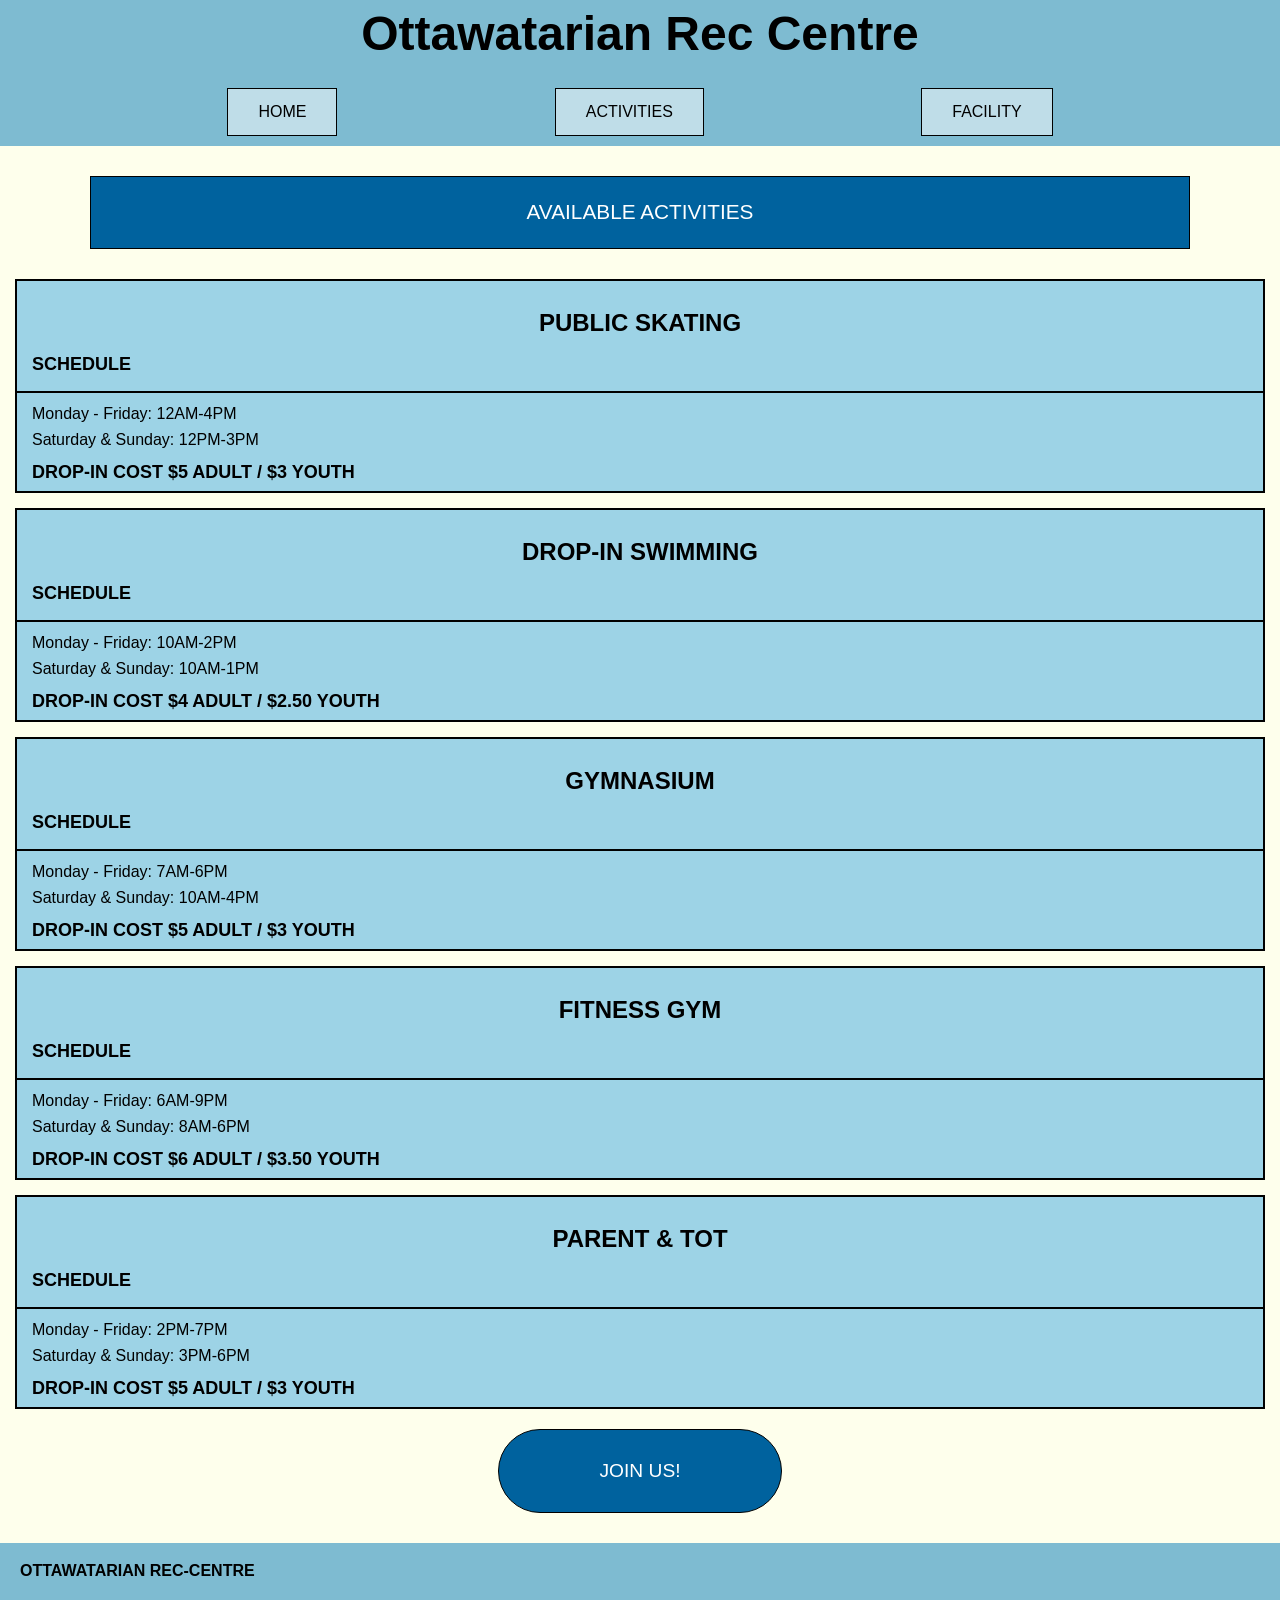
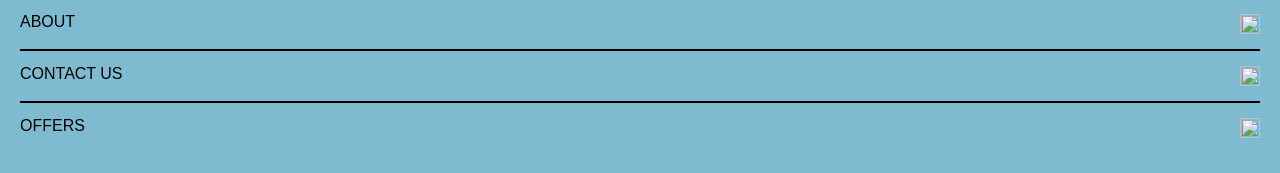
==== activities.html @ 130f3c0b "finishes activities page" ====
<!DOCTYPE html>
<html lang="en">
<head>
    <meta charset="UTF-8">
    <meta name="viewport" content="width=device-width, initial-scale=1.0">
    <title>Activities - Ottawatarian Rec Centre</title>
    <link rel="stylesheet" href="css/main.css">
    <link rel="preconnect" href="https://fonts.googleapis.com">
    <link rel="preconnect" href="https://fonts.gstatic.com" crossorigin>
    <link href="https://fonts.googleapis.com/css2?family=Roboto+Mono:ital,wght@0,100..700;1,100..700&display=swap" rel="stylesheet">
</head>
<body>
<div class="activitys">
    <header>
        <h1>Ottawatarian Rec Centre</h1>
        <nav>
            <ul>
                <li><a href="index.html">HOME</a></li>
                <li><a href="activities.html">ACTIVITIES</a></li>
                <li><a href="facility.html">FACILITY</a></li>
            </ul>
        </nav>
    </header>
    <main>
        <section>
            <div class="bluetext2">
            <h2>AVAILABLE ACTIVITIES</h2>
            </div>
        </section>

        <div class="activities">
            <div class="skating">
                <img src="images/skating.png" alt="">
                <h2>PUBLIC SKATING</h2>
                <h3>SCHEDULE</h3>
                <hr>
                <p>Monday - Friday: 12AM-4PM</p>
                <p>Saturday & Sunday: 12PM-3PM</p>
                <h3>DROP-IN COST $5 ADULT / $3 YOUTH</h3>
            </div>
   
            <div class="swimming">
                <img src="images/swimming.png" alt="">
                <h2>DROP-IN SWIMMING</h2>
                <h3>SCHEDULE</h3>
                <hr>
                <p>Monday - Friday: 10AM-2PM</p>
                <p>Saturday & Sunday: 10AM-1PM</p>
                <h3>DROP-IN COST $4 ADULT / $2.50 YOUTH</h3>
            </div>
   
            <div class="gymnasium">
                <img src="images/gym.png" alt="">
                <h2>GYMNASIUM</h2>
                <h3>SCHEDULE</h3>
                <hr>
                <p>Monday - Friday: 7AM-6PM</p>
                <p>Saturday & Sunday: 10AM-4PM</p>
                <h3>DROP-IN COST $5 ADULT / $3 YOUTH</h3>
            </div>

            <div class="fitness">
                <img src="images/fitness.png" alt="">
                <h2>FITNESS GYM</h2>
                <h3>SCHEDULE</h3>
                <hr>
                <p>Monday - Friday: 6AM-9PM</p>
                <p>Saturday & Sunday: 8AM-6PM</p>
                <h3>DROP-IN COST $6 ADULT / $3.50 YOUTH</h3>
            </div>

            <div class="parent">
                <img src="images/parent & tot.png" alt="">
                <h2>PARENT & TOT</h2>
                <h3>SCHEDULE</h3>
                <hr>
                <p>Monday - Friday: 2PM-7PM</p>
                <p>Saturday & Sunday: 3PM-6PM</p>
                <h3>DROP-IN COST $5 ADULT / $3 YOUTH</h3>
            </div>

            <button class="join">JOIN US!</button>
        </div>
    </main>
    <footer>
        <section id="feet">
        <h3>OTTAWATARIAN REC-CENTRE</h3>
        <a href="#">ABOUT <img src="images/back-arrow.png" alt=""></a>
        </section>
        <hr>
        <div class="dos">
        <a href="#">CONTACT US <img src="images/back-arrow.png" alt=""></a>
        </div>
        <hr>
        <div class="tres">
        <a href="#">OFFERS<img src="images/back-arrow.png" alt=""></a>
        </div>
        </section>

    </footer>
</div>
</body>
</html>
---- css/main.css ----
/* http://meyerweb.com/eric/tools/css/reset/ 
   v2.0 | 20110126
   License: none (public domain)
*/

html, body, div, span, applet, object, iframe,
h1, h2, h3, h4, h5, h6, p, blockquote, pre,
a, abbr, acronym, address, big, cite, code,
del, dfn, em, img, ins, kbd, q, s, samp,
small, strike, strong, sub, sup, tt, var,
b, u, i, center,
dl, dt, dd, ol, ul, li,
fieldset, form, label, legend,
table, caption, tbody, tfoot, thead, tr, th, td,
article, aside, canvas, details, embed, 
figure, figcaption, footer, header, hgroup, 
menu, nav, output, ruby, section, summary,
time, mark, audio, video {
	margin: 0;
	padding: 0;
	border: 0;
	font-size: 100%;
	font: inherit;
	vertical-align: baseline;
}
/* HTML5 display-role reset for older browsers */
article, aside, details, figcaption, figure, 
footer, header, hgroup, menu, nav, section {
	display: block;
}
body {
	line-height: 1;
}
ol, ul {
	list-style: none;
}
blockquote, q {
	quotes: none;
}
blockquote:before, blockquote:after,
q:before, q:after {
	content: '';
	content: none;
}
table {
	border-collapse: collapse;
	border-spacing: 0;
}

body{
    max-width: 100%;
    background-color: #FEFFEC;
    font-family: Roboto;
}

/* HEADER */
header {
    background-color: rgba(1, 120, 184, 0.5);
    padding: 10px;
    text-align: center;
    display: flex;
    flex-direction: column;
}

header h1 {
	font-family: Lato, sans-serif;
    margin: 0;
    color: black;
    font-weight: 900;
    font-size: xxx-large;
}

/* NAV */
nav {
    margin-top: 10px;
}

nav ul {
    display: flex;
	flex-direction: row;
	padding-top: 20px;
	justify-content: space-evenly;
}
nav a {
    text-decoration: none;
    font-family: Roboto, sans-serif;
    color: black;
    background-color: rgba(255, 255, 255, 0.5);
    padding: 15px 30px;
    border: 1px solid black;
    display: inline-block;
}

.search {
    font-family: Lato, sans-serif;
    display: flex;
    flex-direction: row;
    padding-inline: 30px;
    padding-top: 40px;
    padding-bottom: 40px;
}

.search input{
    width: 100%;
    margin-left: 10px;
}

/* IMAGES */
.homeimg, #homeimg {
    width: 100vw;
    margin-left: calc(50% - 50vw);
    padding: 0;
}

.homeimg img, #homeimg img {
    display: block;
    width: 100%;
    max-width: none;
    height: auto;
}

/* BUTTONS */
button {
    font-family: Roboto, sans-serif;
    background-color: #00629e;
    color: white;
    display: flex;
    justify-content: center;
    margin: 20px auto;
    border: 1px solid black;
    padding: 25px 30px;
    font-size: 1.2rem;
    cursor: pointer;
    border-radius: 50px;
}


.bluetext h2{
    font-family: Roboto, sans-serif;
    background-color: #00629e;
    color: white;
    font-size: 1.2rem;
    border: 1px solid black;
    width:auto;
    padding: 25px;
    margin: 10px 30px;
    text-align: center;
}

.home p {
    font-family: Roboto, sans-serif;
    padding: 20px;
    text-align: center;
}

.home hr {
    border: 0;
    border-top: 2px solid #000;
    width: 100%
}

#schedulebuttons{
    display: flex;
    justify-content: center;
    flex-direction: column;
    gap: 20px;
    padding-bottom: 35px;
}

#schedulebuttons button{
    flex: 1;
    margin: 0 5px;
}

/* SMALL TEXT UNDER BUTTONS */
section p {
    margin: 5px 0 15px 0;
}


/* FOOTER */
footer {
    font-family: Roboto, sans-serif;
    background-color: rgba(1, 120, 184, 0.5);
    padding: 20px;
    margin-top: 30px;

}

footer a {
    display: flex;
    color: black;
    text-decoration: none;
    margin: 15px 0px;
}

footer h3 {
    display: flex;
    align-items: left;
    font-weight: 900;
    padding-bottom: 20px;
}

footer a img {
    width: 20px;
    height: 20px;
    margin-left: auto;
}

footer hr {
  border: 0;
  border-top: 2px solid #000;
}

/* ACTIVITY PAGE */

.bluetext2 {
    font-family: Roboto, sans-serif;
    background-color: #00629e;
    color: white;
    font-size: 1.3rem;
    border: 1px solid black;
    width:auto;
    padding: 25px;
    margin: 30px 90px;
    text-align: center;   
}

.skating {
    font-family: Roboto, sans-serif;
    background-color: rgba(10, 146, 220, 0.4);
    margin: 15px;
    border: 2px solid #000;
}

.swimming {
    font-family: Roboto, sans-serif;
    background-color: rgba(10, 146, 220, 0.4);
    margin: 15px;
    border: 2px solid #000;
}

.gymnasium {
    font-family: Roboto, sans-serif;
    background-color: rgba(10, 146, 220, 0.4);
    margin: 15px;
    border: 2px solid #000;
}

.fitness {
    font-family: Roboto, sans-serif;
    background-color: rgba(10, 146, 220, 0.4);
    margin: 15px;
    border: 2px solid #000;
}

.parent {
    font-family: Roboto, sans-serif;
    background-color: rgba(10, 146, 220, 0.4);
    margin: 15px;
    border: 2px solid #000;
}



.activities h2 {
    font-family: Roboto, sans-serif;
    text-align: center;
    padding: 10px;
    font-weight: bold;
    font-size: x-large;

}

.activities img {
    display: block;
    margin: 10px;
    padding: 0;
    width: 96%;
}


.activities h3 {
    font-weight: 600;
    padding: 10px;
    margin-left: 5px;
    font-size: large;
}

.activities p {
    padding: 5px;   
    margin-left: 10px; 
}

.activitys hr {
  border: 0;
  border-top: 2px solid #000;
}

.join {
    width: auto;
    padding: 30px 100px;
}
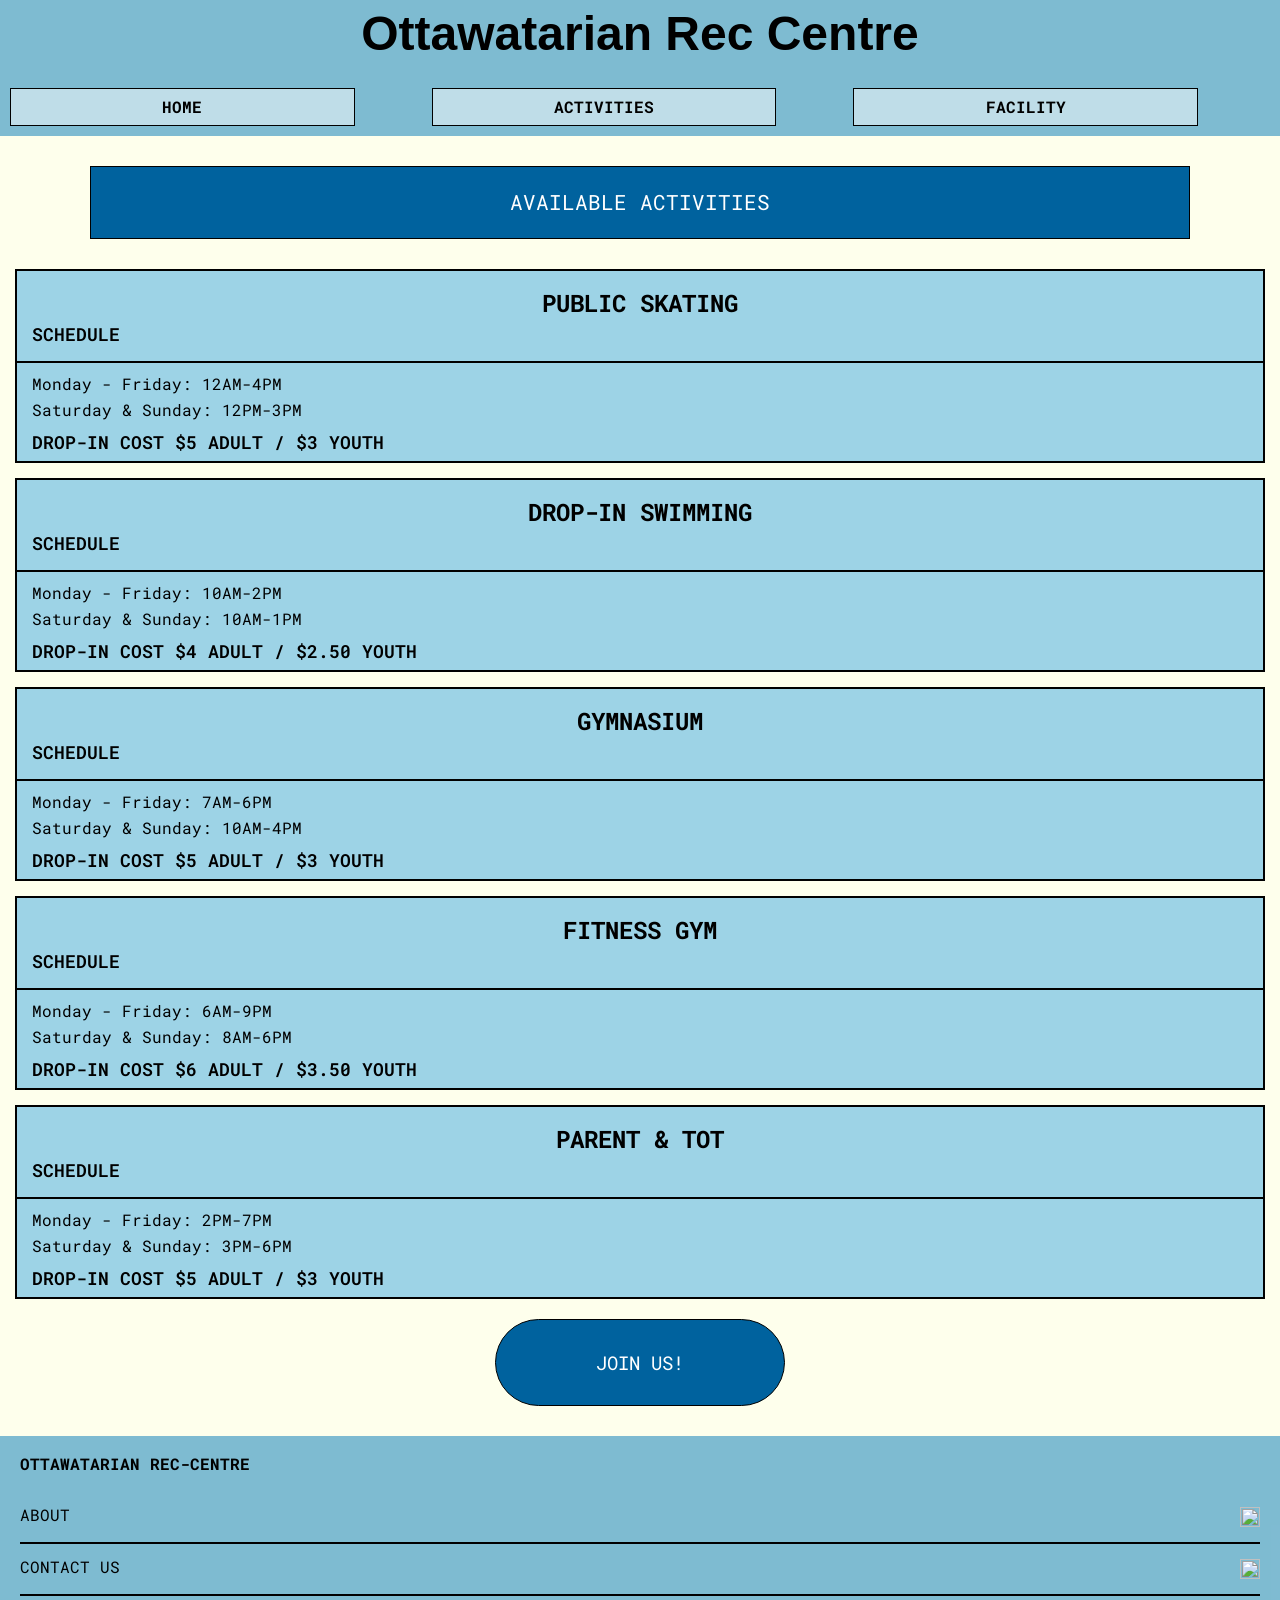
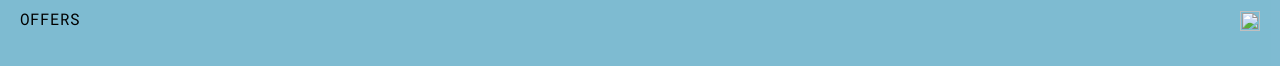
==== commit 8856ca52: "finishes facility styling" ====
--- a/activities.html
+++ b/activities.html
@@ -3,7 +3,7 @@
 <head>
     <meta charset="UTF-8">
     <meta name="viewport" content="width=device-width, initial-scale=1.0">
-    <title>Activities - Ottawatarian Rec Centre</title>
+    <title>Final</title>
     <link rel="stylesheet" href="css/main.css">
     <link rel="preconnect" href="https://fonts.googleapis.com">
     <link rel="preconnect" href="https://fonts.gstatic.com" crossorigin>
--- a/css/main.css
+++ b/css/main.css
@@ -50,7 +50,7 @@
 body{
     max-width: 100%;
     background-color: #FEFFEC;
-    font-family: Roboto;
+    font-family: 'Roboto Mono', monospace;
 }
 
 /* HEADER */
@@ -79,20 +79,29 @@
     display: flex;
 	flex-direction: row;
 	padding-top: 20px;
-	justify-content: space-evenly;
+	justify-content: space-between;
+    gap: 5px;
+}
+
+nav li {
+    flex: 1;
 }
 nav a {
     text-decoration: none;
-    font-family: Roboto, sans-serif;
+    font-family: 'Roboto Mono', monospace;
     color: black;
     background-color: rgba(255, 255, 255, 0.5);
-    padding: 15px 30px;
+    padding: 10px 15px;
     border: 1px solid black;
-    display: inline-block;
+    display: block;
+    width: 75%;
+    text-align: center;
+    font-weight: bold;
+    font-size: medium;
 }
 
 .search {
-    font-family: Lato, sans-serif;
+    font-family: 'Roboto Mono', monospace;
     display: flex;
     flex-direction: row;
     padding-inline: 30px;
@@ -121,22 +130,24 @@
 
 /* BUTTONS */
 button {
-    font-family: Roboto, sans-serif;
+    font-family: 'Roboto Mono', monospace;
     background-color: #00629e;
     color: white;
     display: flex;
+    align-items: center;
     justify-content: center;
     margin: 20px auto;
     border: 1px solid black;
     padding: 25px 30px;
     font-size: 1.2rem;
+    max-width: 100%;
     cursor: pointer;
     border-radius: 50px;
 }
 
 
 .bluetext h2{
-    font-family: Roboto, sans-serif;
+    font-family: 'Roboto Mono', monospace;
     background-color: #00629e;
     color: white;
     font-size: 1.2rem;
@@ -148,12 +159,12 @@
 }
 
 .home p {
-    font-family: Roboto, sans-serif;
+    font-family: 'Roboto Mono', monospace;
     padding: 20px;
     text-align: center;
 }
 
-.home hr {
+hr {
     border: 0;
     border-top: 2px solid #000;
     width: 100%
@@ -180,7 +191,7 @@
 
 /* FOOTER */
 footer {
-    font-family: Roboto, sans-serif;
+    font-family: 'Roboto Mono', monospace;
     background-color: rgba(1, 120, 184, 0.5);
     padding: 20px;
     margin-top: 30px;
@@ -207,15 +218,10 @@
     margin-left: auto;
 }
 
-footer hr {
-  border: 0;
-  border-top: 2px solid #000;
-}
-
 /* ACTIVITY PAGE */
 
 .bluetext2 {
-    font-family: Roboto, sans-serif;
+    font-family: 'Roboto Mono', monospace;
     background-color: #00629e;
     color: white;
     font-size: 1.3rem;
@@ -226,36 +232,38 @@
     text-align: center;   
 }
 
+
+
 .skating {
-    font-family: Roboto, sans-serif;
+    font-family: 'Roboto Mono', monospace;
     background-color: rgba(10, 146, 220, 0.4);
     margin: 15px;
     border: 2px solid #000;
 }
 
 .swimming {
-    font-family: Roboto, sans-serif;
+    font-family: 'Roboto Mono', monospace;
     background-color: rgba(10, 146, 220, 0.4);
     margin: 15px;
     border: 2px solid #000;
 }
 
 .gymnasium {
-    font-family: Roboto, sans-serif;
+    font-family: 'Roboto Mono', monospace;
     background-color: rgba(10, 146, 220, 0.4);
     margin: 15px;
     border: 2px solid #000;
 }
 
 .fitness {
-    font-family: Roboto, sans-serif;
+    font-family: 'Roboto Mono', monospace;
     background-color: rgba(10, 146, 220, 0.4);
     margin: 15px;
     border: 2px solid #000;
 }
 
 .parent {
-    font-family: Roboto, sans-serif;
+    font-family: 'Roboto Mono', monospace;
     background-color: rgba(10, 146, 220, 0.4);
     margin: 15px;
     border: 2px solid #000;
@@ -264,9 +272,8 @@
 
 
 .activities h2 {
-    font-family: Roboto, sans-serif;
-    text-align: center;
-    padding: 10px;
+    font-family: 'Roboto Mono', monospace;
+    text-align: center;
     font-weight: bold;
     font-size: x-large;
 
@@ -292,12 +299,165 @@
     margin-left: 10px; 
 }
 
-.activitys hr {
-  border: 0;
-  border-top: 2px solid #000;
-}
-
 .join {
     width: auto;
     padding: 30px 100px;
-}+}
+
+/* FACILITY PAGE */
+
+.facility img {
+    width: 100vw;
+    margin-left: calc(50% - 50vw);
+    display: block;
+    padding-top: 30px;
+}
+
+.para {
+    font-weight: light;
+    text-align: center;
+    margin: 18px;
+    line-height: 1.3;
+}
+
+.accessibility {
+    background-color: rgba(10, 146, 220, 0.4);
+    margin: 15px;
+    border: 2px solid #000;
+    padding: 15px;
+    line-height: 2.5;
+}
+
+.accessibility h2 {
+    font-weight:bolder;
+}
+
+.accessibility ul {
+    list-style-type: disc;
+    padding-left: 25px;
+}
+
+.hours {
+    background-color: rgba(10, 146, 220, 0.4);
+    margin: 15px;
+    border: 2px solid #000;
+    padding: 15px;
+    line-height: 2;
+
+}
+
+.hours h2 {
+    font-weight: 900;
+}
+
+.line {
+    border-top: 2px solid black;
+    margin-top: 10px;    
+    margin-bottom: 15px;
+}
+
+.hours hr {
+    border-top: 0.3px solid gray;
+}
+
+.time {
+    display: flex;
+    flex-direction: column;
+}
+
+.times {
+    display: flex;
+    justify-content: space-between;
+    align-items: center;
+    gap: 20px;
+}
+
+.times p:last-child {
+    margin-left: auto;
+    text-align: right;
+}
+
+
+.parking {
+    background-color: rgba(10, 146, 220, 0.4);
+    margin: 15px;
+    border: 2px solid #000;
+    padding: 12px;
+    line-height: 2.3;
+}
+
+.parking h2 {
+    font-weight: 900;
+}
+
+.pricing {
+    background-color: rgba(10, 146, 220, 0.4);
+    margin: 10px;
+    border: 2px solid #000;
+    padding: 14px;
+    margin-top: 20px;
+    margin-bottom: 20px;
+
+}
+
+.day {
+    margin: 3px 0 12px;
+    border: 2px solid #000;
+    padding: 14px;
+    line-height: 1.5;
+    display: flex;
+    flex-direction: column;
+    align-items: center;
+    width: auto;
+}
+
+.monthly {
+    margin: 3px 0 12px;
+    border: 2px solid #000;
+    padding: 14px;
+    line-height: 1.5;
+    display: flex;
+    flex-direction: column;
+    align-items: center;
+}
+
+.annual {
+    margin: 3px 0 0px;
+    border: 2px solid #000;
+    padding: 14px;
+    line-height: 1.5;
+    display: flex;
+    flex-direction: column;
+    align-items: center;
+}
+
+.pricing h2 {
+    font-weight: 600;
+}
+
+.pricing h3 {
+    font-family: Arial, Helvetica, sans-serif Haettenschweiler, 'Arial Narrow Bold', sans-serif;
+    font-size: xx-large;
+    font-weight: 900;
+}
+
+.members {
+    padding: 10px;
+    margin-left: -10px;
+}
+
+.important {
+    background-color: rgba(10, 146, 220, 0.4);
+    margin: 10px;
+    border: 2px solid #000;
+    padding: 14px;
+    line-height: 1.5;
+    padding-bottom: 40px;
+    margin-top: 20px;
+}
+
+.important h2 {
+    font-weight: 900;
+    font-size: larger;
+}
+
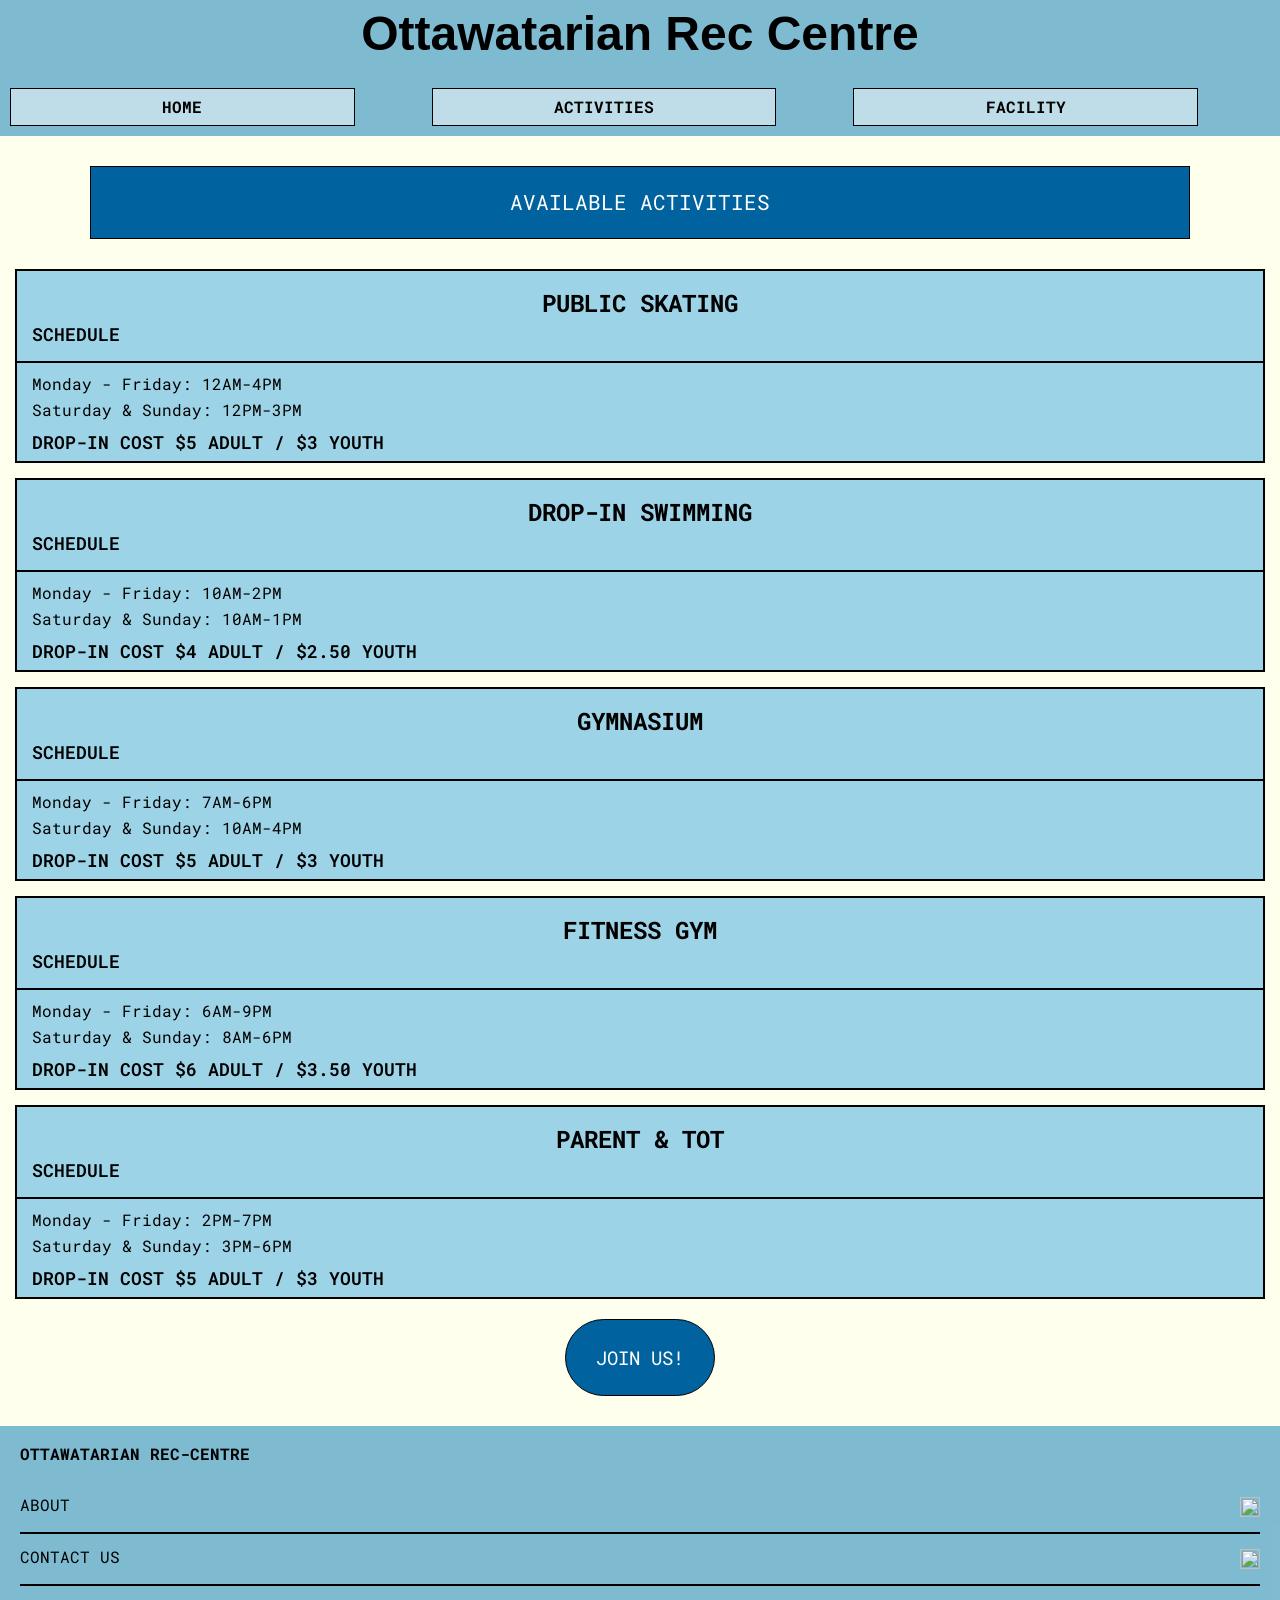
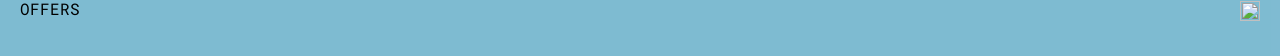
==== commit 7c9ad24b: "does button linking" ====
--- a/activities.html
+++ b/activities.html
@@ -79,7 +79,9 @@
                 <h3>DROP-IN COST $5 ADULT / $3 YOUTH</h3>
             </div>
 
-            <button class="join">JOIN US!</button>
+    <section class="activitiesbutton">
+        <button onclick="window.location.href='facility.html#pricing'">JOIN US!</button>
+    </section>
         </div>
     </main>
     <footer>
@@ -100,4 +102,4 @@
     </footer>
 </div>
 </body>
-</html>+</html>
--- a/css/main.css
+++ b/css/main.css
@@ -53,7 +53,12 @@
     font-family: 'Roboto Mono', monospace;
 }
 
-/* HEADER */
+
+/**************** END OF RESET ********************/
+
+
+
+/**************** HEADER SECTION ********************/
 header {
     background-color: rgba(1, 120, 184, 0.5);
     padding: 10px;
@@ -70,7 +75,7 @@
     font-size: xxx-large;
 }
 
-/* NAV */
+/**************** NAVIGATION ********************/
 nav {
     margin-top: 10px;
 }
@@ -100,6 +105,8 @@
     font-size: medium;
 }
 
+/**************** SEARCH BAR ********************/
+
 .search {
     font-family: 'Roboto Mono', monospace;
     display: flex;
@@ -114,7 +121,9 @@
     margin-left: 10px;
 }
 
-/* IMAGES */
+
+/**************** IMAGES ********************/
+
 .homeimg, #homeimg {
     width: 100vw;
     margin-left: calc(50% - 50vw);
@@ -128,7 +137,8 @@
     height: auto;
 }
 
-/* BUTTONS */
+/**************** BUTTONS AND TEXT ********************/
+
 button {
     font-family: 'Roboto Mono', monospace;
     background-color: #00629e;
@@ -176,12 +186,14 @@
     flex-direction: column;
     gap: 20px;
     padding-bottom: 35px;
+    
 }
 
 #schedulebuttons button{
     flex: 1;
     margin: 0 5px;
 }
+
 
 /* SMALL TEXT UNDER BUTTONS */
 section p {
@@ -460,4 +472,3 @@
     font-weight: 900;
     font-size: larger;
 }
-
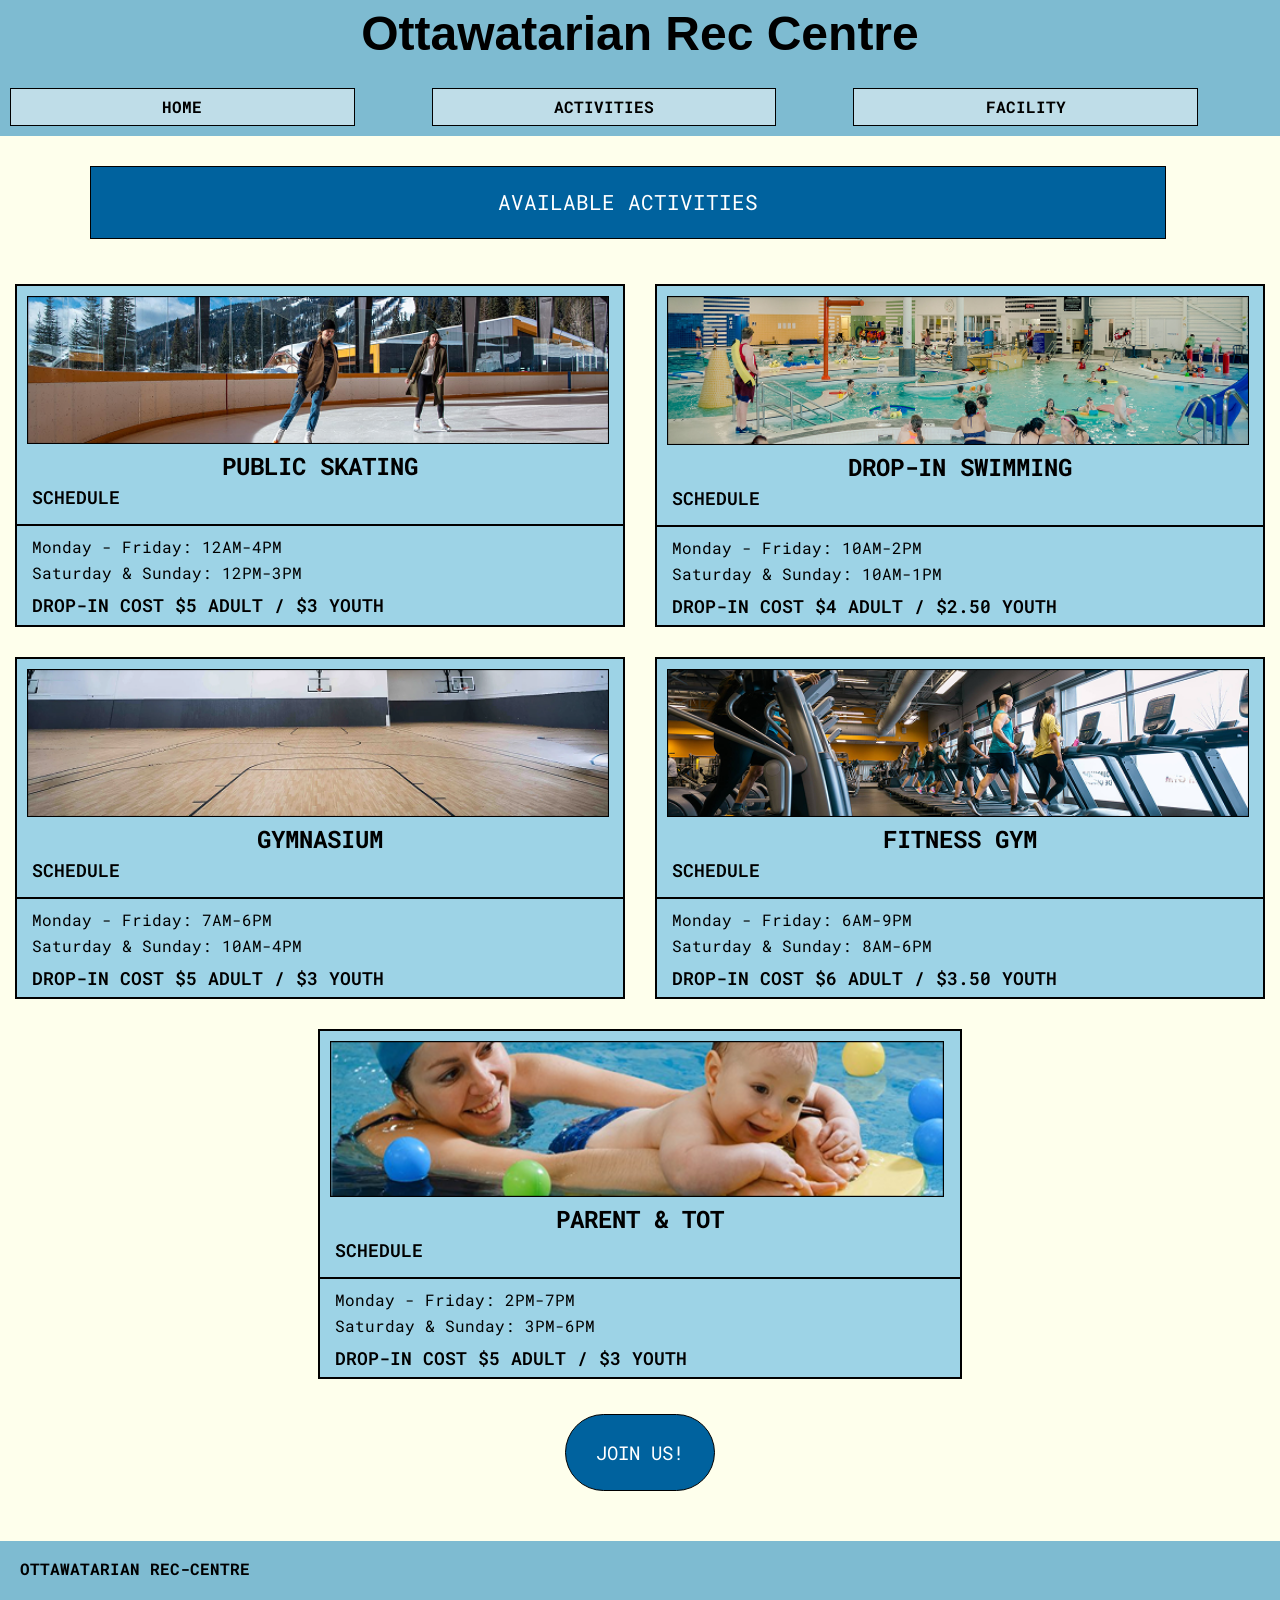
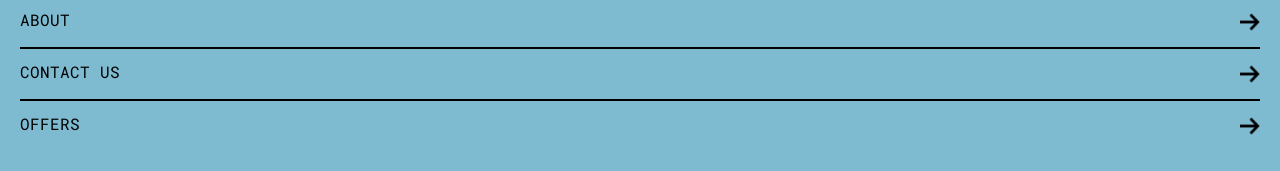
==== commit 0220c582: "adds comments and roles" ====
--- a/activities.html
+++ b/activities.html
@@ -13,7 +13,7 @@
 <div class="activitys">
     <header>
         <h1>Ottawatarian Rec Centre</h1>
-        <nav>
+        <nav role="navigation">
             <ul>
                 <li><a href="index.html">HOME</a></li>
                 <li><a href="activities.html">ACTIVITIES</a></li>
@@ -28,9 +28,9 @@
             </div>
         </section>
 
-        <div class="activities">
+        <div class="activities" role="list of activities">
             <div class="skating">
-                <img src="images/skating.png" alt="">
+                <img src="images/skating.png" alt="ice rink">
                 <h2>PUBLIC SKATING</h2>
                 <h3>SCHEDULE</h3>
                 <hr>
@@ -40,7 +40,7 @@
             </div>
    
             <div class="swimming">
-                <img src="images/swimming.png" alt="">
+                <img src="images/swimming.png" alt="pool">
                 <h2>DROP-IN SWIMMING</h2>
                 <h3>SCHEDULE</h3>
                 <hr>
@@ -50,7 +50,7 @@
             </div>
    
             <div class="gymnasium">
-                <img src="images/gym.png" alt="">
+                <img src="images/gym.png" alt="gym">
                 <h2>GYMNASIUM</h2>
                 <h3>SCHEDULE</h3>
                 <hr>
@@ -60,7 +60,7 @@
             </div>
 
             <div class="fitness">
-                <img src="images/fitness.png" alt="">
+                <img src="images/fitness.png" alt="fitness gym">
                 <h2>FITNESS GYM</h2>
                 <h3>SCHEDULE</h3>
                 <hr>
@@ -70,7 +70,7 @@
             </div>
 
             <div class="parent">
-                <img src="images/parent & tot.png" alt="">
+                <img src="images/parent & tot.png" alt="family activities">
                 <h2>PARENT & TOT</h2>
                 <h3>SCHEDULE</h3>
                 <hr>
@@ -87,15 +87,15 @@
     <footer>
         <section id="feet">
         <h3>OTTAWATARIAN REC-CENTRE</h3>
-        <a href="#">ABOUT <img src="images/back-arrow.png" alt=""></a>
+        <a href="#">ABOUT <img src="images/back-arrow.png" alt="arrow button"></a>
         </section>
         <hr>
         <div class="dos">
-        <a href="#">CONTACT US <img src="images/back-arrow.png" alt=""></a>
+        <a href="#">CONTACT US <img src="images/back-arrow.png" alt="arrow button"></a>
         </div>
         <hr>
         <div class="tres">
-        <a href="#">OFFERS<img src="images/back-arrow.png" alt=""></a>
+        <a href="#">OFFERS<img src="images/back-arrow.png" alt="arrow button"></a>
         </div>
         </section>
 
--- a/css/main.css
+++ b/css/main.css
@@ -60,7 +60,7 @@
 
 /**************** HEADER SECTION ********************/
 header {
-    background-color: rgba(1, 120, 184, 0.5);
+    background-color: rgba(1, 120, 184, 0.5); /*my standard background coolour used throughout my website, used 50% opacity so had to use rgb value to include it */
     padding: 10px;
     text-align: center;
     display: flex;
@@ -68,11 +68,11 @@
 }
 
 header h1 {
-	font-family: Lato, sans-serif;
-    margin: 0;
+    font-family:'Segoe UI', Tahoma, Geneva, Verdana, sans-serif; /* the actual font i used in figma comes up only in japanese when i try to google it so im just using this */
     color: black;
-    font-weight: 900;
-    font-size: xxx-large;
+    font-weight:bolder;
+    font-size: xxx-large; /* made sure that title is as big as possible */
+
 }
 
 /**************** NAVIGATION ********************/
@@ -93,9 +93,9 @@
 }
 nav a {
     text-decoration: none;
-    font-family: 'Roboto Mono', monospace;
+    font-family: 'Roboto Mono', monospace; /* my default font I use throughout my website, honestly i dont know why i didnt just set one style throughout the page but im too lazy to change it now */
     color: black;
-    background-color: rgba(255, 255, 255, 0.5);
+    background-color: rgba(255, 255, 255, 0.5); 
     padding: 10px 15px;
     border: 1px solid black;
     display: block;
@@ -109,32 +109,25 @@
 
 .search {
     font-family: 'Roboto Mono', monospace;
-    display: flex;
-    flex-direction: row;
-    padding-inline: 30px;
-    padding-top: 40px;
-    padding-bottom: 40px;
+    display: flex; /*puts the search bar next to the search text */
+    padding-inline: 30px; /* keeps the bar 30px from the left and right */
+    padding-top: 40px; /* adds padding from the bar and the header */
+    padding-bottom: 40px; /* adds padding from the bar to the image */
 }
 
 .search input{
-    width: 100%;
+    width: 100%; /*makes the search bar span the width of the page */
     margin-left: 10px;
 }
 
 
 /**************** IMAGES ********************/
 
-.homeimg, #homeimg {
-    width: 100vw;
-    margin-left: calc(50% - 50vw);
-    padding: 0;
-}
+
 
 .homeimg img, #homeimg img {
     display: block;
-    width: 100%;
-    max-width: none;
-    height: auto;
+    width: 100%; /*ensures the full image is scaled to be fully shown */
 }
 
 /**************** BUTTONS AND TEXT ********************/
@@ -142,16 +135,16 @@
 button {
     font-family: 'Roboto Mono', monospace;
     background-color: #00629e;
-    color: white;
+    color: white; /*text colour */
     display: flex;
     align-items: center;
     justify-content: center;
     margin: 20px auto;
-    border: 1px solid black;
+    border: 1px solid black; /*adds outline around the buttons */
     padding: 25px 30px;
-    font-size: 1.2rem;
+    font-size: 1.2rem; 
     max-width: 100%;
-    cursor: pointer;
+    cursor: pointer; /*switches mouse to pointer icon when hovering */
     border-radius: 50px;
 }
 
@@ -168,15 +161,21 @@
     text-align: center;
 }
 
-.home p {
+.bluetext p {
     font-family: 'Roboto Mono', monospace;
     padding: 20px;
     text-align: center;
 }
 
+.home p {
+    font-family: 'Roboto Mono', monospace;
+    padding: 20px;
+    text-align: center;
+}
+
 hr {
     border: 0;
-    border-top: 2px solid #000;
+    border-top: 2px solid #000; /* styles the black line */
     width: 100%
 }
 
@@ -191,17 +190,14 @@
 
 #schedulebuttons button{
     flex: 1;
-    margin: 0 5px;
-}
-
-
-/* SMALL TEXT UNDER BUTTONS */
+    margin: 0 10px; /*tells the buttons how wide to be */ 
+}
+
 section p {
     margin: 5px 0 15px 0;
 }
 
-
-/* FOOTER */
+/**************** FOOTER ********************/
 footer {
     font-family: 'Roboto Mono', monospace;
     background-color: rgba(1, 120, 184, 0.5);
@@ -230,7 +226,9 @@
     margin-left: auto;
 }
 
-/* ACTIVITY PAGE */
+/**************** ACTIVITIES PAGE ********************/
+
+/*formatting for the available activities button */
 
 .bluetext2 {
     font-family: 'Roboto Mono', monospace;
@@ -244,7 +242,7 @@
     text-align: center;   
 }
 
-
+/**************** ACTIVITYS ********************/
 
 .skating {
     font-family: 'Roboto Mono', monospace;
@@ -253,6 +251,8 @@
     border: 2px solid #000;
 }
 
+/* just did the styling for the first box and copy & pasted it since they all look the same */
+
 .swimming {
     font-family: 'Roboto Mono', monospace;
     background-color: rgba(10, 146, 220, 0.4);
@@ -280,8 +280,6 @@
     margin: 15px;
     border: 2px solid #000;
 }
-
-
 
 .activities h2 {
     font-family: 'Roboto Mono', monospace;
@@ -298,7 +296,6 @@
     width: 96%;
 }
 
-
 .activities h3 {
     font-weight: 600;
     padding: 10px;
@@ -316,7 +313,7 @@
     padding: 30px 100px;
 }
 
-/* FACILITY PAGE */
+/**************** FACILITY PAGE ********************/
 
 .facility img {
     width: 100vw;
@@ -332,6 +329,8 @@
     line-height: 1.3;
 }
 
+/**************** ACCESSIBILITY SECTION ********************/
+
 .accessibility {
     background-color: rgba(10, 146, 220, 0.4);
     margin: 15px;
@@ -349,13 +348,14 @@
     padding-left: 25px;
 }
 
+/**************** OPERATING HOURS SECTION ********************/
+
 .hours {
     background-color: rgba(10, 146, 220, 0.4);
     margin: 15px;
     border: 2px solid #000;
     padding: 15px;
     line-height: 2;
-
 }
 
 .hours h2 {
@@ -389,6 +389,7 @@
     text-align: right;
 }
 
+/**************** PARKING SECTION ********************/
 
 .parking {
     background-color: rgba(10, 146, 220, 0.4);
@@ -401,6 +402,8 @@
 .parking h2 {
     font-weight: 900;
 }
+
+/**************** PRICES AND TIERS SECTION ********************/
 
 .pricing {
     background-color: rgba(10, 146, 220, 0.4);
@@ -409,7 +412,6 @@
     padding: 14px;
     margin-top: 20px;
     margin-bottom: 20px;
-
 }
 
 .day {
@@ -458,6 +460,8 @@
     margin-left: -10px;
 }
 
+/**************** IMPORTANT INFORMATION SECTION ********************/
+
 .important {
     background-color: rgba(10, 146, 220, 0.4);
     margin: 10px;
@@ -472,3 +476,152 @@
     font-weight: 900;
     font-size: larger;
 }
+
+/**************** TABLET SCREEN SIZE STYLING ********************/
+
+@media screen and (min-width:700px) {
+    #tablet {
+        display: grid;
+        grid-template-columns: 1fr 1fr; 
+    }
+
+    #tablet #homeimg {
+        width: 90%;
+        margin-left: 10px;
+        padding: 10px;
+    }
+
+    #tablet section:nth-of-type(2) { /* looks for the second section tag */
+        grid-column: 1 / 3; 
+        grid-row: 2;
+    }
+    
+    #tablet #schedulebuttons {
+        grid-column: 1 / 3;
+        grid-row: 3;
+        flex-direction: row;
+    }
+
+    .bluetext {
+        display: grid;
+        grid-template-columns: repeat(2, 1fr);
+        gap: 20px 40px;
+        padding: 20px 30px;
+        align-items: center;
+    }
+
+    .bluetext h2, .bluetext p {
+        margin: 0;
+        align-self: center;
+    }
+
+    .bluetext h2 {
+        grid-column: 1;
+    }
+
+    .bluetext p {
+        grid-column: 2;
+        display: flex;
+        align-items: center;
+        justify-content: center;
+        padding: 0;
+    }
+
+    .bluetext h2:nth-of-type(even) {
+        grid-column: 2;
+    }
+
+    .bluetext h2:nth-of-type(even) + p {
+        grid-column: 1;
+    }
+
+    .activitiesbutton1 {
+        display: none;
+    }
+
+    .activities {
+        display: grid;
+        grid-template-columns: repeat(2, 1fr);
+    }
+
+    .bluetext2 {
+        max-width: 80%;
+    }
+
+    .parent {
+        grid-column: 1 / 3;
+        justify-self: center;
+        width: 100%;
+        max-width: 50%;
+    }
+
+    .activitiesbutton {
+        grid-column: 1 / 3;
+        display: flex;
+        align-items: center;
+    }
+
+    .facility hr {
+        display: none;
+    }
+}
+
+/**************** DESKTOP SCREEN SIZE STYLING ********************/
+
+@media screen and (min-width:1200px) { 
+    .bluetext h2 + p {
+        grid-column: 1;
+        grid-row: 2;
+    }
+
+    .bluetext h2 + p {
+        grid-column: 2;
+        grid-row: 2;
+    }
+
+    .bluetext h2:nth-of-type(3) {
+        grid-column: 1 / 3;
+        grid-row: 3;
+        justify-self: center;
+        width: 50%;
+}
+
+    .bluetext h2:nth-of-type(3) + p {
+        grid-column: 1 / 3;
+        grid-row: 4;
+        justify-self: center;
+        
+    }
+    
+    #tablet {
+        display: grid;
+        grid-template-columns: 1fr;
+        align-items: center;
+        justify-items: center;
+    }
+
+    #tablet #homeimg {
+        width: 95%;
+        margin: 0;
+        justify-self: center;
+        margin-top: 10px;
+    }
+
+    #tablet section:nth-of-type(1) {
+        grid-row: 1;
+    }
+
+    #tablet section:nth-of-type(4) {
+        grid-row: 2;
+    }
+
+    #tablet section:nth-of-type(2) {
+        grid-row: 3;
+    }
+
+    #tablet #schedulebuttons {
+        grid-row: 4;
+        width: 90%;
+    }
+    
+}
